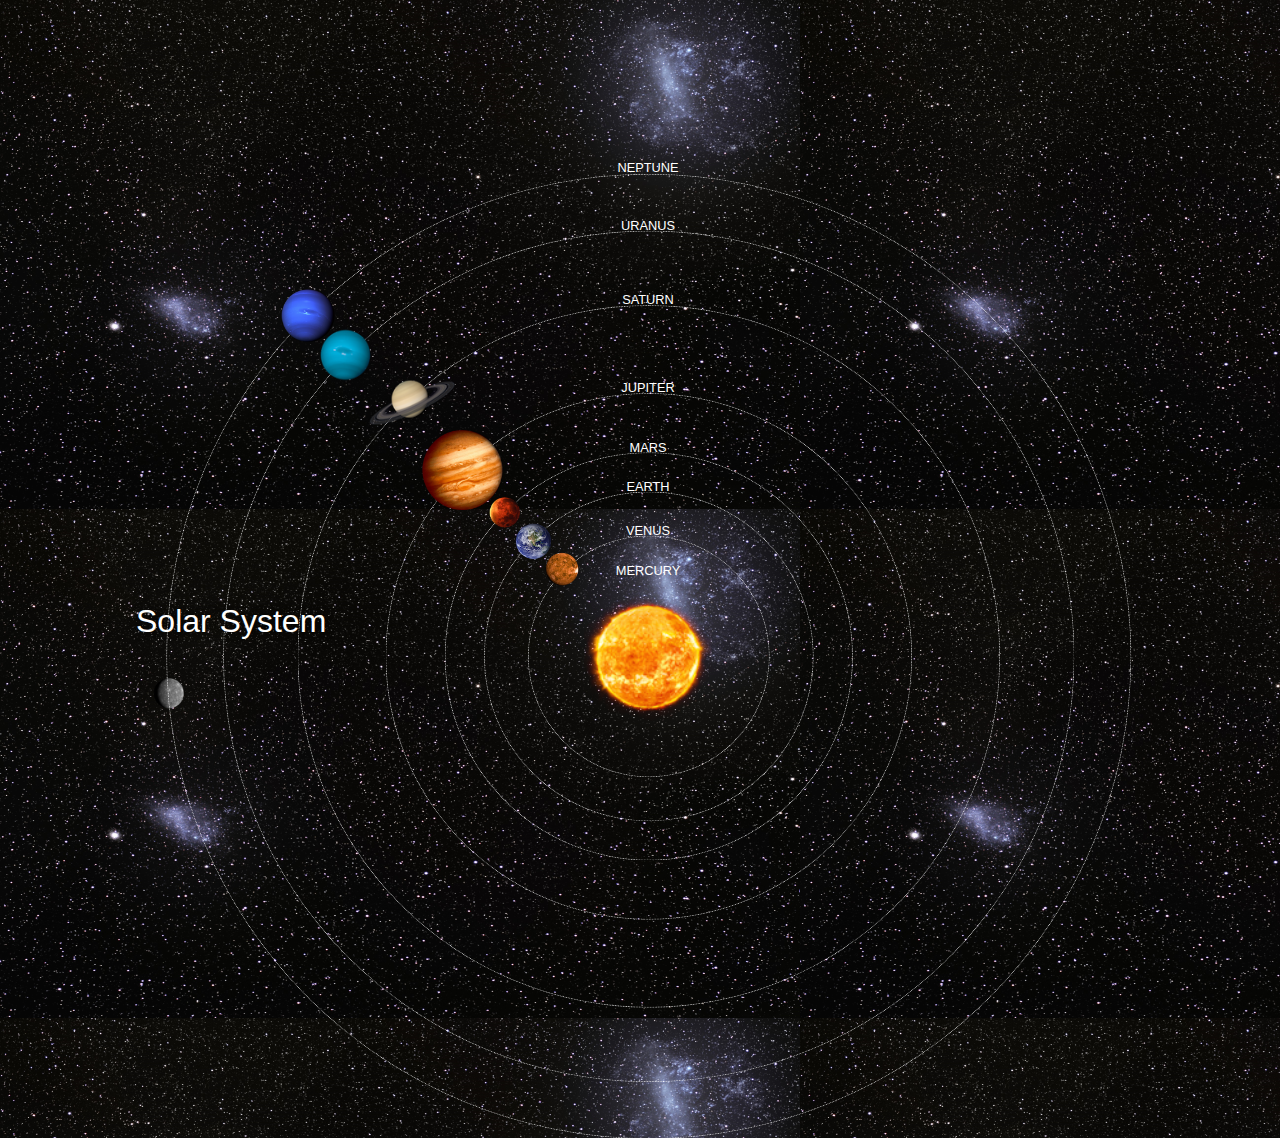
==== index.html @ 58cca72d "Submission" ====
<!DOCTYPE html>
<html>
<head>
    <title>Solar System</title>
    <link rel="stylesheet" href="style.css">
</head>
   <body>
    <div id="container">
       <h1>Solar System</h1>
        <a href="sun.html"><img src="images/sun.png" id="sun"/></a>
        
        <div id="neptune-orbit">
            <a href="neptune.html"><img src="images/neptune.png" id="neptune"/></a>
        </div>
        <div id="neptune-label" class="label-box">
            <a href="neptune.html">NEPTUNE</a>
        </div>
        
        <div id="uranus-orbit">
            <a href="uranus.html"><img src="images/uranus.png" id="uranus"/></a>
        </div>
        <div id="uranus-label" class="label-box">
            <a href="uranus.html">URANUS</a>
        </div>
        
        <div id="saturn-orbit">
            <a href="saturn.html"><img src="images/saturn.png" id="saturn"/></a>
        </div>
        <div id="saturn-label" class="label-box">
            <a href="saturn.html">SATURN</a>
        </div>
        
        <div id="jupiter-orbit">
            <a href="jupiter.html"><img src="images/jupiter.png" id="jupiter"/></a>
        </div>
        <div id="jupiter-label" class="label-box">
            <a href="jupiter.html">JUPITER</a>
        </div>
        
        <div id="mars-orbit">
            <a href="mars.html"><img src="images/mars.png" id="mars"/></a>
        </div>
        <div id="mars-label" class="label-box">
            <a href="mars.html">MARS</a>
        </div>
        
        <div id="earth-orbit">
            <a href="earth.html"><img src="images/earth.png" id="earth"/></a>
        </div>
        <div id="earth-label" class="label-box">
            <a href="earth.html">EARTH</a>
        </div>
        
        <div id="venus-orbit">
            <a href="venus.html"><img src="images/venus.png" id="venus"/></a>
        </div>
        <div id="venus-label" class="label-box">
            <a href="venus.html">VENUS</a>
        </div>
        
        <div id="mecury-orbit">
            <a href="mercury.html"><img src="images/mercury.png" id="venus"/></a>
        </div>
        <div id="mercury-label" class="label-box">
            <a href="mercury.html">MERCURY</a>
        </div>
       </div>
    </body> 
</html>
---- style.css ----
body{
    width: 100%;
    height: 100%;
    background: url('images/space.png');
    overflow: hidden;
}

h1{
    font-family: sans-serif;
    font-weight: 100;
    font-size: 40px;
    text-shadow: 0 0 10px #000000;
    color: white;
}

/*============================= SUN ==================================*/

#sun{
    position: absolute;
    z-index: 1000;
    width: 160px;
    bottom: 10px;
    left: 50%;
    margin-left: -80px;
}

/*============================= NEPTUNE ===============================*/

#neptune{
    width: 66px;
    height: 66px;
    margin: 143px;
    z-index: 1000;
    animation: spin-right 8s linear infinite;
    -webkit-animation: spin-right 8s linear infinite;
}

#neptune-orbit{
    position: absolute;
    width: 1204px;
    height: 1204px;
    bottom: -512px;
    left: 50%;
    margin-left: -602px;
    border: 1px dotted white;
    border-radius: 50%;
    animation: spin-left 14s linear infinite;
    -webkit-animation: spin-left 14s linear infinite
}

#neptune-label{
    bottom: 692px;
}

/*============================= URANUS ===============================*/

#uranus{
    width: 66px;
    height: 66px;
    margin: 120px;
    z-index: 1000;
    animation: spin-right 8s linear infinite;
    -webkit-animation: spin-right 8s linear infinite;
}

#uranus-orbit{
    position: absolute;
    width: 1062px;
    height: 1062px;
    bottom: -441px;
    left: 50%;
    margin-left: -531px;
    border: 1px dotted white;
    border-radius: 50%;
    animation: spin-left 15s linear infinite;
    -webkit-animation: spin-left 15s linear infinite; 
}

#uranus-label{
    bottom: 620px;
}

/*============================= SATURN ===============================*/

#saturn{
    width: 110px;
    margin: 85px;
    z-index: 1000;
    animation: spin-right 13s linear infinite;
    -webkit-animation: spin-right 13s linear infinite;
}

#saturn-orbit{
    position: absolute;
    width: 876px;
    height: 876px;
    bottom: -348px;
    left: 50%;
    margin-left: -438px;
    border: 1px dotted white;
    border-radius: 50%;
    animation: spin-left 13s linear infinite;
    -webkit-animation: spin-left 13s linear infinite;
}

#saturn-label{
    bottom: 527px;
}

/*============================= JUPITER ===============================*/

#jupiter{
    width: 100px;
    height: 100px;
    margin: 45px;
    z-index: 1000;
    animation: spin-right 10s linear infinite;
    -webkit-animation: spin-right 10s linear infinite;
}

#jupiter-orbit{
    position: absolute;
    width: 656px;
    height: 656px;
    bottom: -238px;
    left: 50%;
    margin-left: -328px;
    border: 1px dotted white;
    border-radius: 50%;
    animation: spin-left 10s linear infinite;
    -webkit-animation: spin-left 10s linear infinite;
}

#jupiter-label{
    bottom: 417px;
}

/*============================= MARS ===============================*/

#mars{
    width: 38px;
    height: 38px;
    margin: 55px;
    z-index: 1000;
    animation: spin-right 3s linear infinite;
    -webkit-animation: spin-right 3s linear infinite;
}

#mars-orbit{
  position: absolute;
    width: 508px;
    height: 508px;
    bottom: -164px;
    left: 50%;
    margin-left: -254px;
    border: 1px dotted white;
    border-radius: 50%;
    animation: spin-left 4s linear infinite;
    -webkit-animation: spin-left 4s linear infinite;
}

#mars-label{
    bottom: 343px;
}

/*============================= EARTH ===============================*/

#earth{
    width: 50px;
    height: 50px;
    margin: 36px;
    z-index: 1000;
    animation: spin-right 3s linear infinite;
    -webkit-animation: spin-right 3s linear infinite;
}

#earth-orbit{
    position: absolute; 
    width: 410px;
    height: 410px;
    bottom: -115px;
    left: 50%;
    margin-left: -205px;
    border: 1px dotted white;
    border-radius: 50%;
    animation: spin-left 5s linear infinite;
    -webkit-animation: spin-left 5s linear infinite;
}

#earth-label{
    bottom: 294px;
}

/*============================= VENUS ===============================*/

#venus{
    width: 50px;
    height: 50px;
    margin: 16px;
    z-index: 1000;
}

#venus-orbit{
    position: absolute;
    width: 300px;
    height: 300px;
    bottom: -60px;
    left: 50%;
    margin-left: -150px;
    border: 1px dotted white;
    border-radius: 50%;
    animation: spin-left 4s linear infinite;
    -webkit-animation: spin-left 4s linear infinite;
}

#venus-label{
    bottom: 239px;
}

/*============================= MERCURY ===============================*/

#mercury{
    width: 40px;
    height: 40px;
    margin: 8px;
    z-index: 1000;
}

#mercury-orbit{
    position: absolute;
    z-index: 1000;
    width: 200px;
    height: 200px;
    bottom: -10px;
    left: 50%;
    margin-left: -100px;
    border: 1px dotted white;
    border-radius: 50%;
    animation: spin-left 2s linear infinite;
    -webkit-animation: spin-left 2s linear infinite;
}

#mercury-label{
    bottom: 189px;
}

/*============================= PLEASE REMOVE ===============================*/

#container{
    transform: scale(0.8, 0.8) translate(0, 700px);
}

/*============================= LABEL-BOX ===============================*/

.label-box{
    position: absolute;
    width: 150px;
    left: 50%;
    margin-left: -75px;
    text-align: center;
    color: #ffffff;
    font-weight: 100;
    font-family: sans-serif;
}

.label-box a{
    text-decoration: none;
    padding: 0;
    margin: 0;
    color: white;
}

.label-box a:visited{
    color: white;
}

/*============================= ANIMATION ===============================*/


@keyframes spin-left{
    100%{
        transform: rotate(-360deg);
        -webkit-transform: rotate(-360deg);
    }
}

@keyframes spin-right{
    100%{
        transform: rotate(360deg);
        -webkit-transform: rotate(360deg);
    }
}
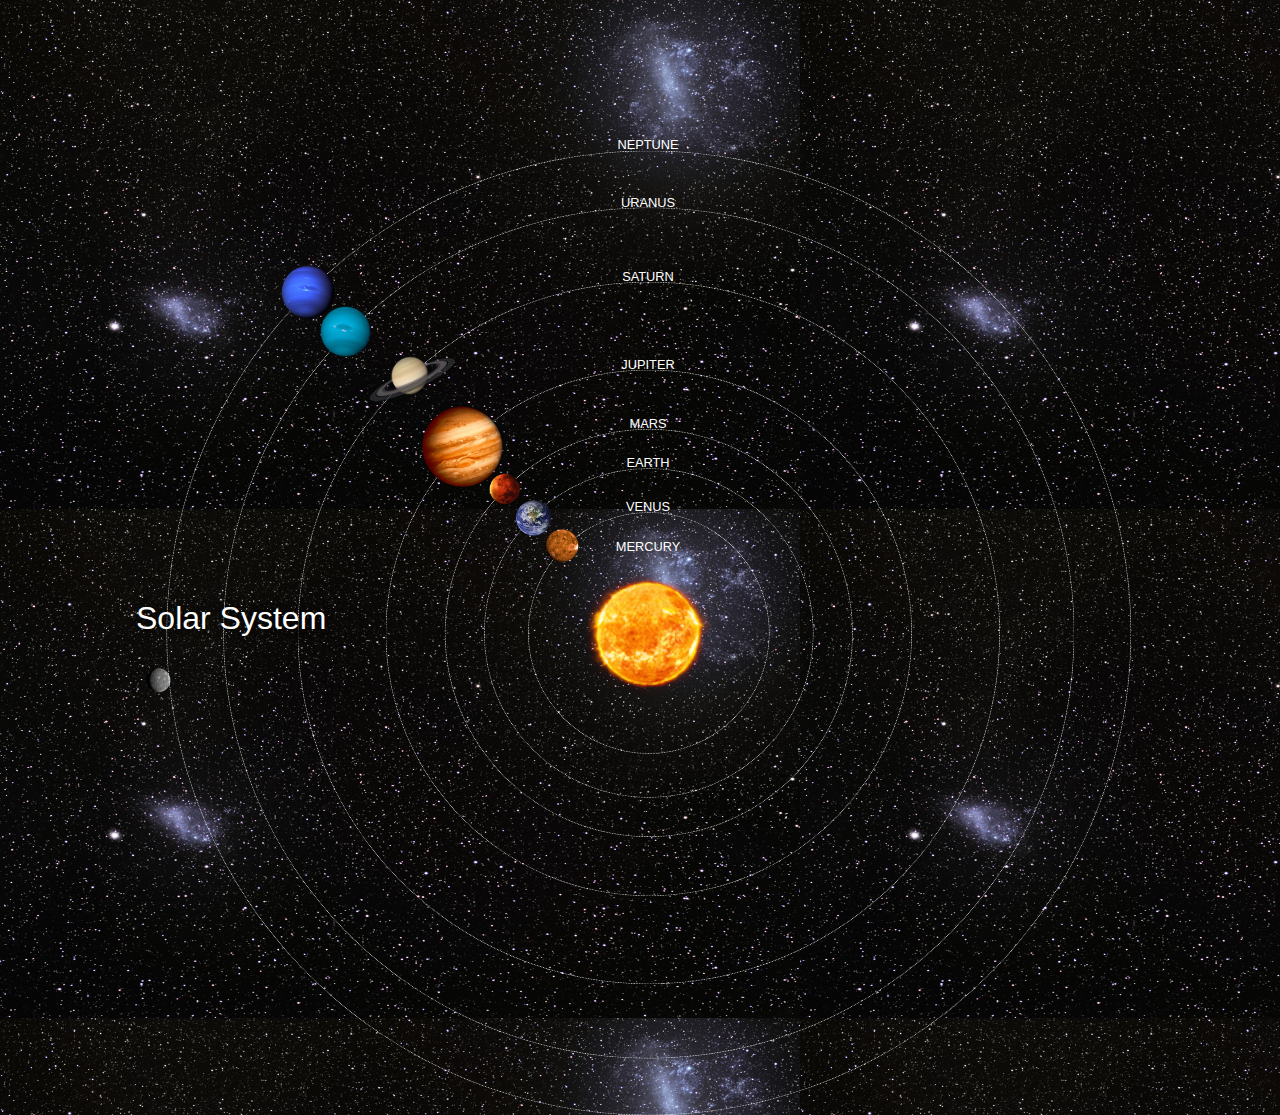
==== commit 1dbcd99a: "Update index.html" ====
--- a/index.html
+++ b/index.html
@@ -59,7 +59,7 @@
         </div>
         
         <div id="mecury-orbit">
-            <a href="mercury.html"><img src="images/mercury.png" id="venus"/></a>
+            <a href="mercury.html"><img src="images/mercury.png" id="mercury"/></a>
         </div>
         <div id="mercury-label" class="label-box">
             <a href="mercury.html">MERCURY</a>
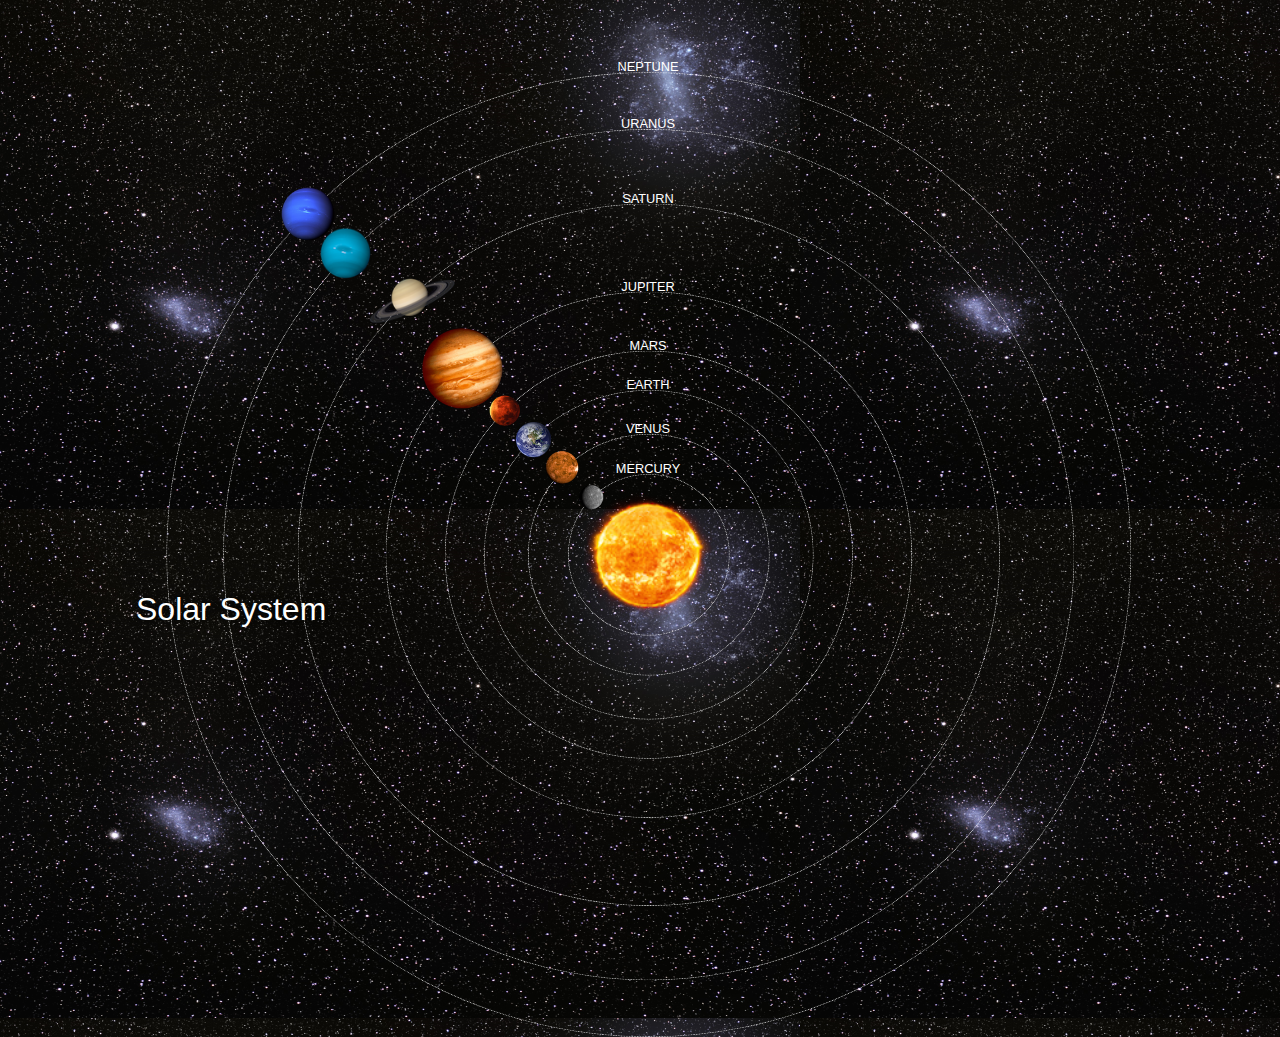
==== commit 2daa469a: "Update index.html" ====
--- a/index.html
+++ b/index.html
@@ -58,7 +58,7 @@
             <a href="venus.html">VENUS</a>
         </div>
         
-        <div id="mecury-orbit">
+        <div id="mercury-orbit">
             <a href="mercury.html"><img src="images/mercury.png" id="mercury"/></a>
         </div>
         <div id="mercury-label" class="label-box">
